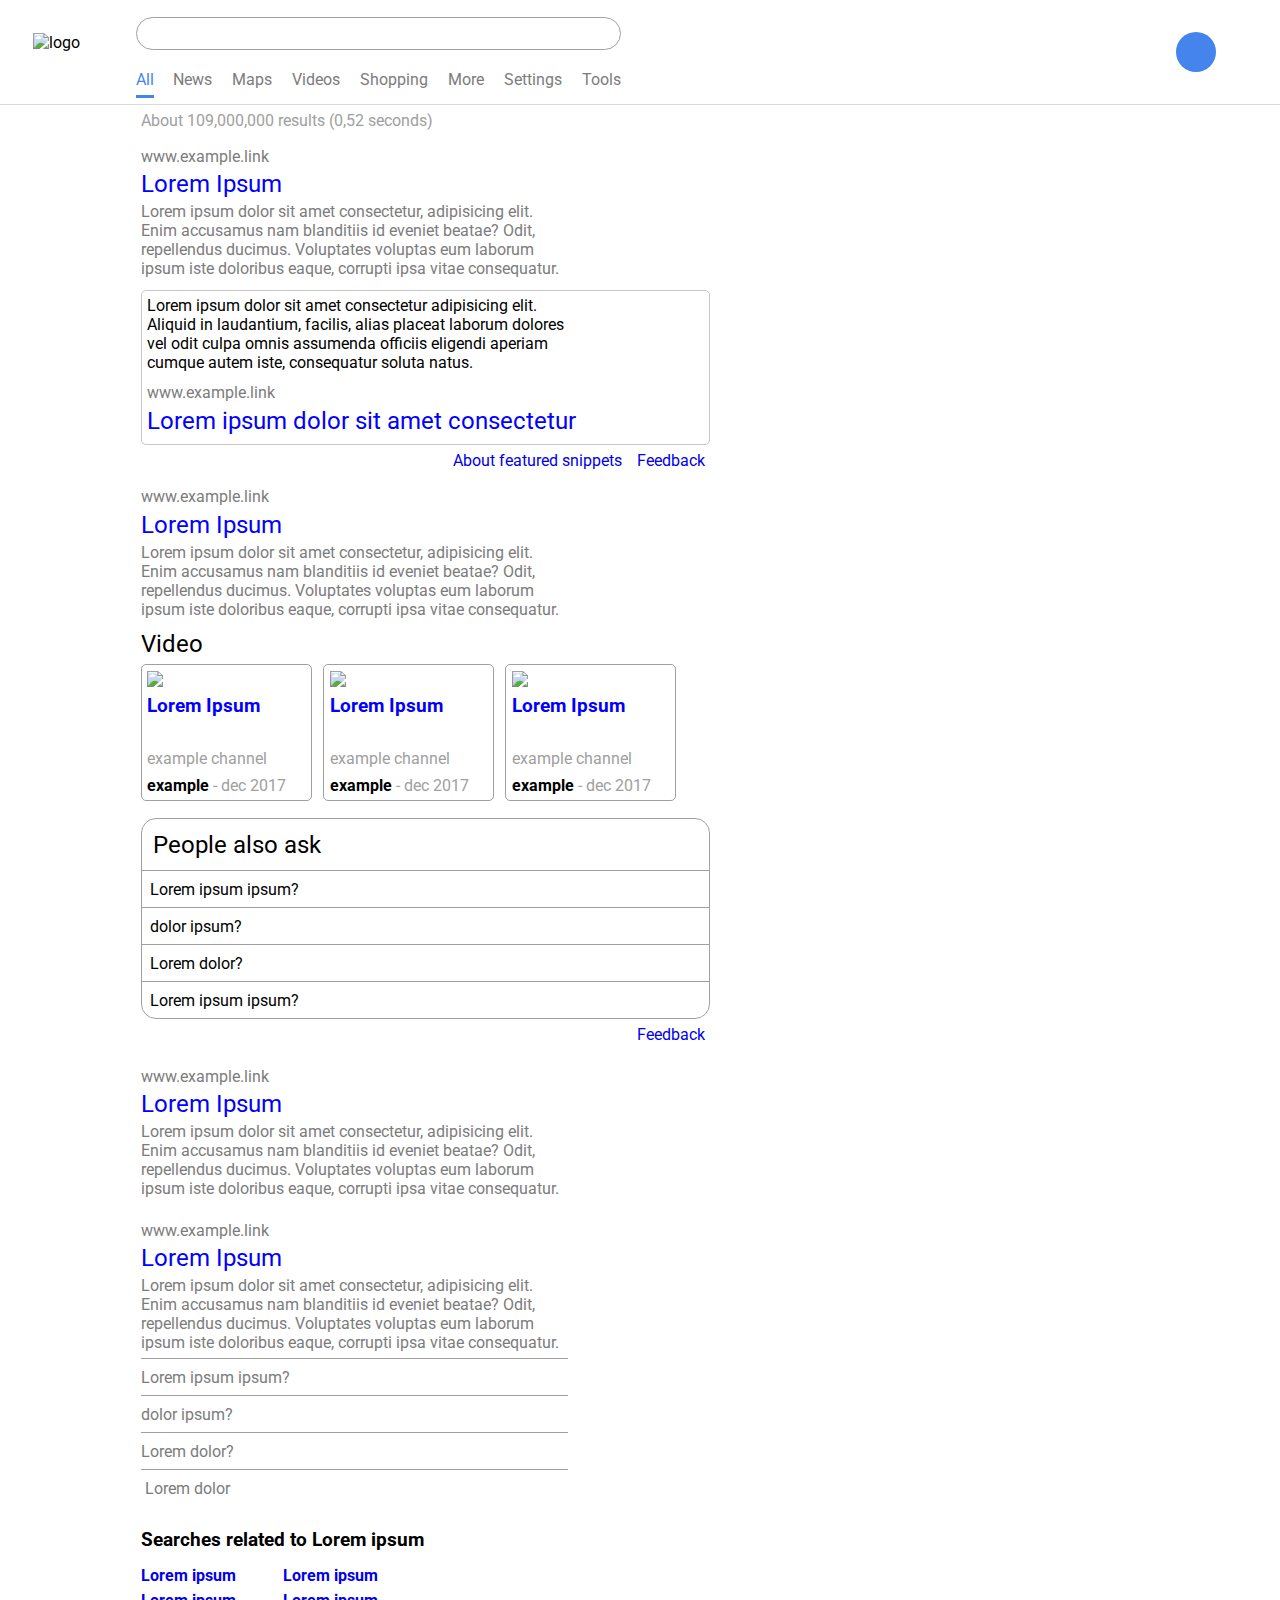
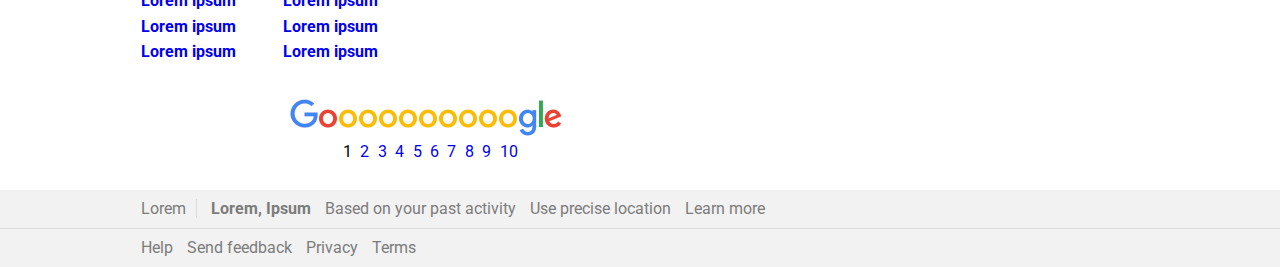
==== search.html @ d534e457 "deploy commit" ====
<!DOCTYPE html>
<html lang="en">
  <head>
    <meta charset="UTF-8" />
    <meta name="viewport" content="width=, initial-scale=1.0" />
    <link rel="stylesheet" href="search.css" />
    <script src="https://kit.fontawesome.com/c1db208627.js" crossorigin="anonymous"></script>
    <title>Search Result</title>
  </head>
  <body>
    <nav>
      <div class="left__nav__bar">
        <div class="logo__container">
          <img src="/google/google.png" alt="logo" />
        </div>
        <div class="left__search__bar">
          <div class="input__container">
            <i class="fas fa-search search"></i>
            <input type="text" />
          </div>
          <ul class="more">
            <a href="#" class="left_nav_link active"><i class="fas fa-search"></i> All</a>
            <a href="#" class="left_nav_link"><i class="far fa-newspaper"></i> News</a>
            <a href="#" class="left_nav_link"><i class="fas fa-map-marker-alt"></i> Maps</a>
            <a href="#" class="left_nav_link"><i class="fab fa-youtube"></i> Videos</a>
            <a href="#" class="left_nav_link"><i class="fas fa-tags"></i> Shopping</a>
            <a href="#" class="left_nav_link"><i class="fas fa-ellipsis-v"></i> More</a>
            <a href="#" class="left_nav_link">Settings</a>
            <a href="#" class="left_nav_link">Tools</a>
          </ul>
        </div>
      </div>
      <div class="right__nav__container">
        <ul class="right__upper__nav">
          <a href="#"><i class="fas fa-th apps"></i></a>
          <a href="#"><div class="circle"></div></a>
        </ul>
      </div>
    </nav>
    <main>
      <div class="main__left__column">
        <p class="result__time">About 109,000,000 results (0,52 seconds)</p>
        <section class="result">
          <a href="#">
          <p class="result__link">www.example.link</p>
          <h2 class="result__title">Lorem Ipsum</h2>
        </a>
          <p class="result__desc">
            Lorem ipsum dolor sit amet consectetur, adipisicing elit. Enim accusamus nam blanditiis id eveniet beatae? Odit, repellendus ducimus. Voluptates voluptas eum laborum ipsum iste doloribus
            eaque, corrupti ipsa vitae consequatur.
          </p>
        </section>
        <section class="table__result">
          <p class="table__result__desc">
            Lorem ipsum dolor sit amet consectetur adipisicing elit. Aliquid in laudantium, facilis, alias placeat laborum dolores vel odit culpa omnis assumenda officiis eligendi aperiam cumque autem
            iste, consequatur soluta natus.
          </p>
          <a href="#">
          <p class="result__link">www.example.link</p>
          <h2 class="result__title">Lorem ipsum dolor sit amet consectetur</h2>
        </a>
        </section>
        <div class="table__result__desc__feedback">
          <a href="#"><i class="fas fa-question-circle"></i>About featured snippets</a>
          <a href="#"><i class="fas fa-comment-alt"></i>Feedback</a>
        </div>
        <section class="result">
          <a href="#">
          <p class="result__link">www.example.link</p>
          <h2 class="result__title">Lorem Ipsum</h2>
        </a>
          <p class="result__desc">
            Lorem ipsum dolor sit amet consectetur, adipisicing elit. Enim accusamus nam blanditiis id eveniet beatae? Odit, repellendus ducimus. Voluptates voluptas eum laborum ipsum iste doloribus
            eaque, corrupti ipsa vitae consequatur.
          </p>
        </section>
        <section class="result__video">
          <h2 class="result__video__title">Video</h2>
          <div class="card__container">
            <a href="#">
            <div class="video__card left__most">
              <div class="video__img">
                <img src="https://unsplash.it/200/120" />
              </div>
              <h3 class="video__title">Lorem Ipsum</h3>
            </a>
              <p class="video__channel">example channel</p>
              <p class="video__site"><b class="channel">example</b> - dec 2017</p>
            </div>
            <div class="video__card">
              <a href="#">
                <div class="video__img">
                  <img src="https://unsplash.it/200/120" />
                </div>
                <h3 class="video__title">Lorem Ipsum</h3>
              </a>
              <p class="video__channel">example channel</p>
              <p class="video__site"><b class="channel">example</b> - dec 2017</p>
            </div>
            <div class="video__card">
              <a href="#">
              <div class="video__img">
                <img src="https://unsplash.it/200/120" />
              </div>
              <h3 class="video__title">Lorem Ipsum</h3>
            </a>
              <p class="video__channel">example channel</p>
              <p class="video__site"><b class="channel">example</b> - dec 2017</p>
            </div>

          </div>
        </section>
        <section class="similar__questions">
          <div class="questions">
            <h2 class="questions__title">People also ask</h2>
            <p class="questions__desc">Lorem ipsum ipsum?<i class="fas fa-angle-down"></i></p>
            <p class="questions__desc">dolor ipsum?<i class="fas fa-angle-down"></i></p>
            <p class="questions__desc">Lorem dolor?<i class="fas fa-angle-down"></i></p>
            <p class="questions__desc last">Lorem ipsum ipsum?<i class="fas fa-angle-down"></i></p>
          </div>
          <div class="table__result__desc__feedback">
            <a href="#"><i class="fas fa-comment-alt"></i>Feedback</a>
          </div>
        </section>
        <section class="result">
          <a href="#">
          <p class="result__link">www.example.link</p>
          <h2 class="result__title">Lorem Ipsum</h2>
        </a>
          <p class="result__desc">
            Lorem ipsum dolor sit amet consectetur, adipisicing elit. Enim accusamus nam blanditiis id eveniet beatae? Odit, repellendus ducimus. Voluptates voluptas eum laborum ipsum iste doloribus
            eaque, corrupti ipsa vitae consequatur.
          </p>
        </section>
        <section class="result">
          <a href="#">
          <p class="result__link">www.example.link</p>
          <h2 class="result__title">Lorem Ipsum</h2>
        </a>
          <p class="result__desc border__bottom">
            Lorem ipsum dolor sit amet consectetur, adipisicing elit. Enim accusamus nam blanditiis id eveniet beatae? Odit, repellendus ducimus. Voluptates voluptas eum laborum ipsum iste doloribus
            eaque, corrupti ipsa vitae consequatur.
          </p>
          <p class="questions__desc extend">Lorem ipsum ipsum?<i class="fas fa-angle-down"></i></p>
          <p class="questions__desc extend">dolor ipsum?<i class="fas fa-angle-down"></i></p>
          <p class="questions__desc extend">Lorem dolor?<i class="fas fa-angle-down"></i></p>
          <p class="questions__desc extend last"><i class="fas fa-angle-down last"></i>Lorem dolor</p>
        </section>
        <section class="similar__search">
          <h3 class="similar__title">Searches related to Lorem ipsum</h3>
          <ul class="proposed">
            <a href="#">Lorem ipsum</a>
            <a href="#">Lorem ipsum</a>
            <a href="#">Lorem ipsum</a>
            <a href="#">Lorem ipsum</a>
          </ul>
          <ul class="proposed">
            <a href="#">Lorem ipsum</a>
            <a href="#">Lorem ipsum</a>
            <a href="#">Lorem ipsum</a>
            <a href="#">Lorem ipsum</a>
          </ul>
        </section>
        <section class="pages__navigation">
          <div class="left__side">
            <div class="img__cont">
            <img src="doenlogo.png" alt="">
          </div>
          <ul class="pages__list">
              <a href="#" class="pages__link"><span class="chosen">1</span></a>
              <a href="#" class="pages__link">2</a>
              <a href="#" class="pages__link">3</a>
              <a href="#" class="pages__link">4</a>
              <a href="#" class="pages__link">5</a>
              <a href="#" class="pages__link">6</a>
              <a href="#" class="pages__link">7</a>
              <a href="#" class="pages__link">8</a>
              <a href="#" class="pages__link">9</a>
              <a href="#" class="pages__link">10</a>
          </ul>
        </div>
        </section>
      </div>
      <div class="main__right__column"></div>
    </main>
    <footer>
      <ul class="left_down_nav">
        <a href="#" class="nav__link first">Lorem</a>
        <a href="#" class="nav__link second"><b>Lorem, Ipsum</b></a>
        <a href="#" class="nav__link">Based on your past activity</a>
        <a href="#" class="nav__link">Use precise location</a>
        <a href="#" class="nav__link">Learn more</a>
      </ul>
      <ul class="right_down_nav">
        <a href="#" class="nav__link">Help</a>
        <a href="#" class="nav__link">Send feedback</a>
        <a href="#" class="nav__link">Privacy</a>
        <a href="#" class="nav__link">Terms</a>
      </ul>
    </footer>
  </body>
</html>
---- search.css ----
@import url("https://fonts.googleapis.com/css?family=Roboto:300,400&display=swap");

* {
  padding: 0;
  margin: 0;
  box-sizing: border-box;
}
html {
  height: 100%;
  font-family: "Roboto", sans-serif;
  font-weight: 400;
}
a {
  cursor: pointer;
  text-decoration: none;
}
a:hover {
  text-decoration: underline;
}
nav {
  display: flex;
  border-bottom: 1px solid #dadada;
}
.left__search__bar {
  width: 100%;
  margin-top: 2%;
}
.left__nav__bar {
  width: 70%;
  display: flex;
}
.logo__container {
  width: 10%;
  margin: 4%;
  margin-bottom: 0;
}
img {
  width: 100%;
  height: auto;
}
input {
  width: 70%;
  border-radius: 25px;
  border: 0.1px solid #a0a0a0;
  padding: 0.5rem 3rem 0.5rem 1rem;
  cursor: text;
}
input:hover {
  box-shadow: 0px 0px 5px #a0a0a0;
}
.input__container {
  position: relative;
}
.search {
  position: absolute;
  right: 32%;
  top: 25%;
  color: #a0a0a0;
}
.more {
  width: 70%;
  display: flex;
  justify-content: space-between;
  margin-top: 3%;
}

.left_nav_link {
  text-decoration: none;
  color: #7c7c7c;
}
.right__nav__container {
  width: 30%;
  display: flex;
  justify-content: end;
  margin: 2rem;
  margin-right: 4rem;
}
.right__upper__nav {
  display: flex;
  font-size: 2rem;
}
.apps {
  margin-top: 10%;
  margin-right: 2rem;
  color: #a0a0a0;
}
.circle {
  height: 40px;
  width: 40px;
  background-color: #4583ed;
  border-radius: 50%;
}
body {
  height: 100%;
  display: flex;
  flex-direction: column;
}
main {
  flex: 1 0 auto;
  margin-left: 11%;
}
.main__left__column {
  width: 50%;
}
.result__time {
  margin: 1% 0;
  color: #a0a0a0;
}
.result {
  padding: 2% 0;
}
.table__result {
  border: 1px solid #c7c7c7;
  border-radius: 5px;
  padding: 1%;
}
.result__link {
  color: #7c7c7c;
}
.result__title {
  color: blue;
  font-weight: 400;
  padding: 0.75% 0;
}
.result__desc,
.table__result__desc {
  color: #7c7c7c;
  width: 75%;
}
.table__result__desc {
  margin-bottom: 2%;
  color: black;
}
.table__result__desc__feedback {
  margin: 1%;
  text-align: right;
  color: #7c7c7c;
}
.feedback__link {
  justify-self: flex-end;
  display: inline-block;
}
.fa-comment-alt,
.fa-question-circle {
  margin: 0 1%;
}
.card__container {
  display: flex;
}
.video__card {
  width: 30%;
  padding: 1%;
  border: 1px solid #a0a0a0;
  border-radius: 5px;
  color: #a0a0a0;
  margin: 1%;
}
.left__most {
  margin-left: 0;
}
.video__channel {
  margin-bottom: 5%;
}
.result__video__title {
  font-weight: 400;
}
.video__title {
  color: blue;
  padding: 3% 0 20% 0;
}
.video__img {
  width: 100%;
}
.channel {
  color: black;
}
.similar__questions {
  margin: 2% 0;
}
.questions {
  font-weight: 400;
  border-radius: 15px;
  border: 1px solid #a0a0a0;
}
.questions__title {
  padding: 2%;
  font-weight: 400;
  border-bottom: 1px solid #a0a0a0;
}
.questions__desc {
  cursor: pointer;
  border-bottom: 1px solid #a0a0a0;
  padding: 1.5%;
}
.fa-angle-down {
  float: right;
  margin-right: 1%;
}
.last {
  border-bottom: none;
  float: none;
}
.border__bottom {
  padding-bottom: 1%;
  border-bottom: 1px solid #a0a0a0;
}
.extend {
  width: 75%;
  color: #7c7c7c;
  padding-left: 0;
}
.similar__title {
  margin: 2% 0;
}
.similar__search {
  margin-bottom: 6%;
}
.proposed {
  width: 50%;
  display: grid;
  grid-template-columns: 1fr 1fr;
  line-height: 1.6;
  font-weight: 700;
}
.img__cont {
  width: 100%;
}
.pages__navigation {
  display: flex;
  margin-bottom: 5%;
}
.pages__list {
  padding-left: 20%;
}
.pages__link {
  margin-right: 2%;
}
.chosen {
  color: black;
}
.left__side {
  margin: 0 auto;
}
footer {
  flex-shrink: 0;
  background-color: #f2f2f2;
}
.active {
  color: #4583ed;
  padding-bottom: 1.1%;
  border-bottom: 3px solid #4583ed;
}
.left_down_nav,
.right_down_nav {
  padding: 0.75% 11%;
}
.left_down_nav {
  border-bottom: 1px solid #dbdbdb;
}
.nav__link {
  text-decoration: none;
  margin-right: 1%;
  color: #7c7c7c;
}
.first {
  padding-right: 1%;
  border-right: 1px solid #dbdbdb;
}
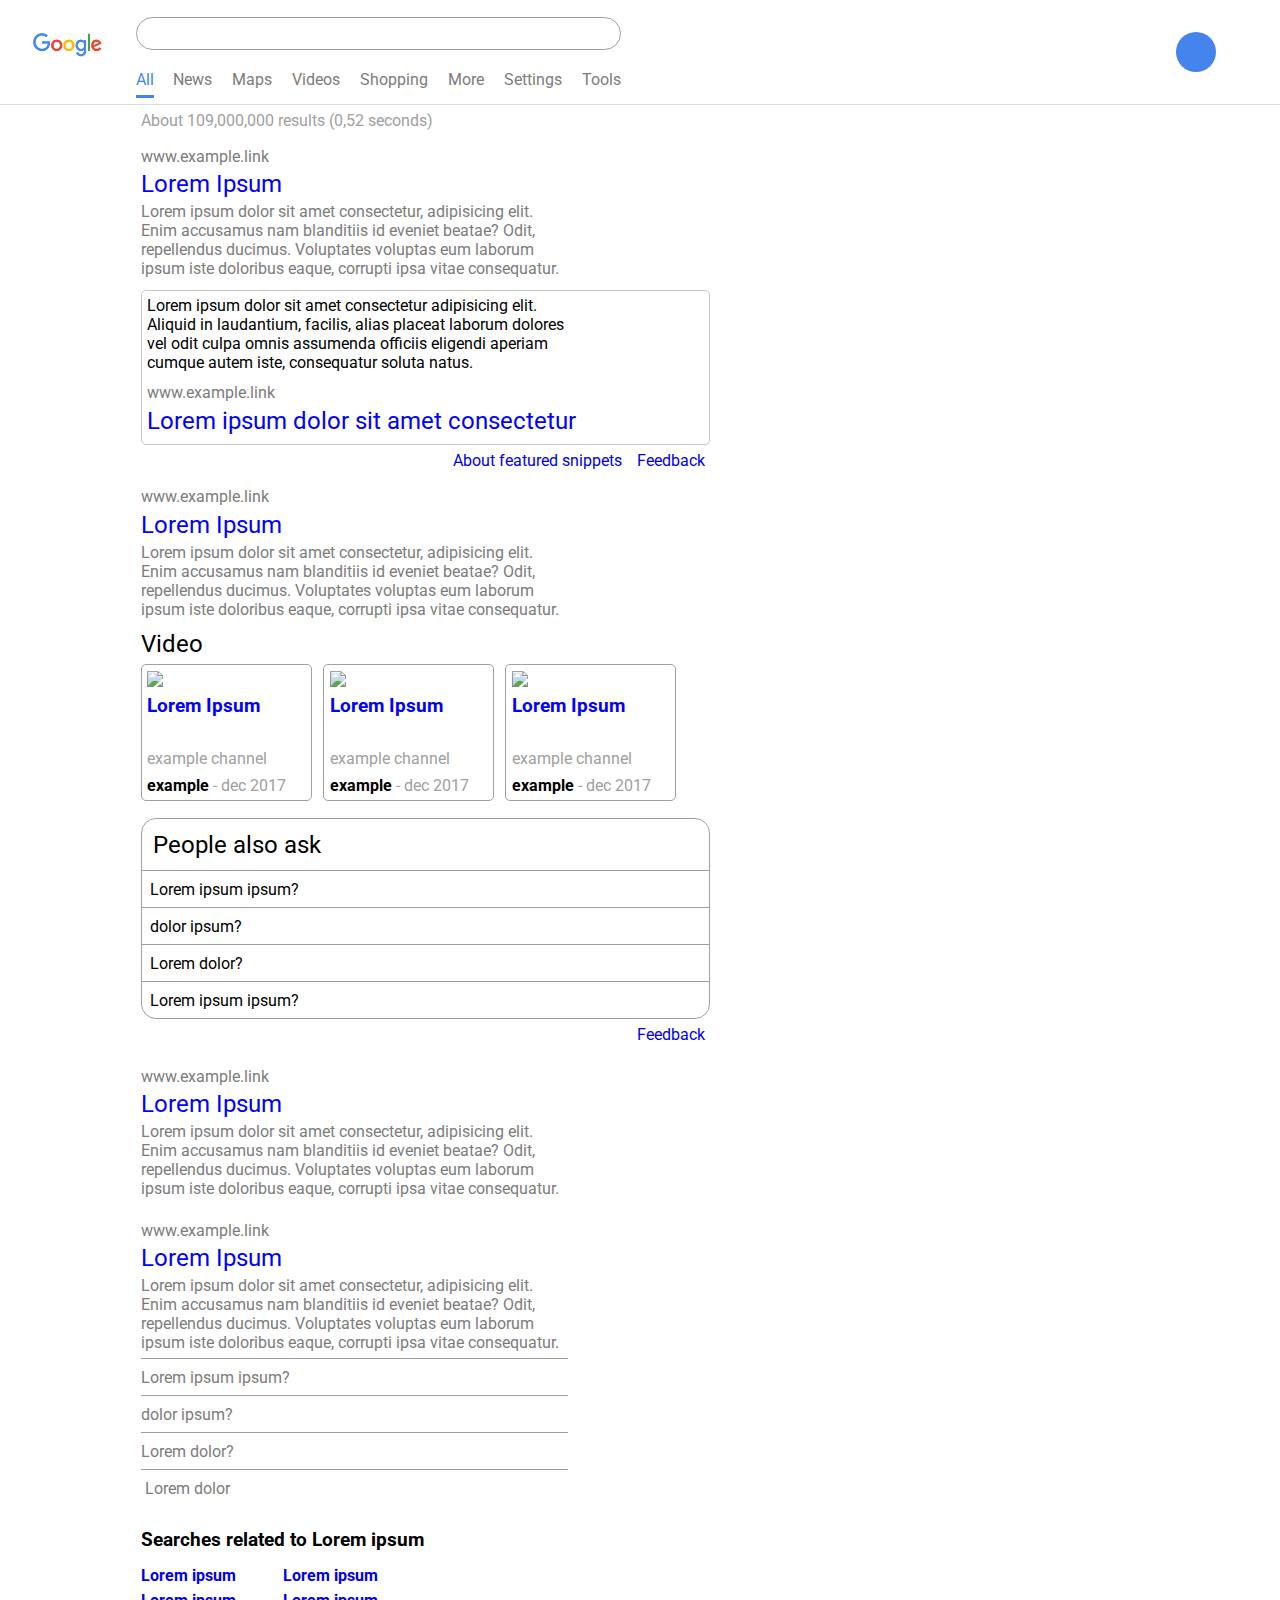
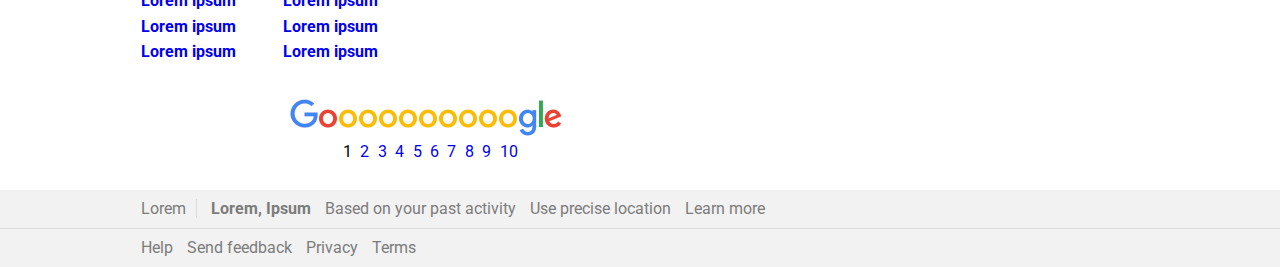
==== commit f866fd16: "fixed file routes" ====
--- a/search.html
+++ b/search.html
@@ -11,7 +11,7 @@
     <nav>
       <div class="left__nav__bar">
         <div class="logo__container">
-          <img src="/google/google.png" alt="logo" />
+          <img src="google.png" alt="logo" />
         </div>
         <div class="left__search__bar">
           <div class="input__container">
